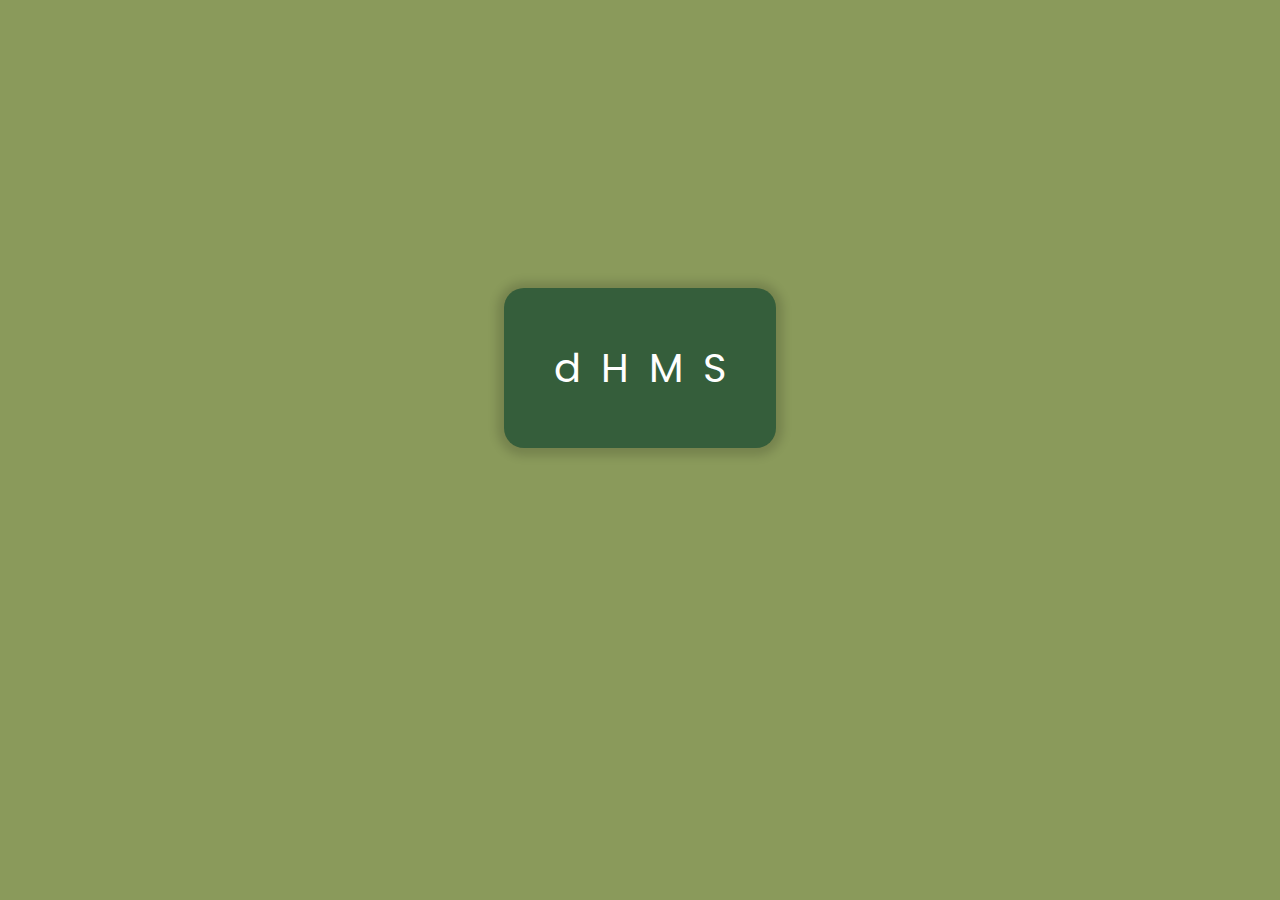
==== countdown/index.html @ 6967cb08 "countdown timer JsProject v1" ====
<!DOCTYPE html>
<html lang="en">
  <head>
    <meta charset="UTF-8" />
    <meta name="viewport" content="width=device-width, initial-scale=1.0" />
    <title>Countdown Timer</title>
    <link rel="preconnect" href="https://fonts.googleapis.com" />
    <link rel="preconnect" href="https://fonts.gstatic.com" crossorigin />
    <link
      href="https://fonts.googleapis.com/css2?family=Poppins:ital,wght@0,100;0,200;0,300;0,400;0,500;0,600;0,700;0,800;0,900;1,100;1,200;1,300;1,400;1,500;1,600;1,700;1,800;1,900&display=swap"
      rel="stylesheet"
    />
    <link rel="stylesheet" href="style.css" />
  </head>
  <body>
    <div class="countdown">
      <div>
        <span class="days"></span>
        <span class="timer-unit">d</span>
      </div>
      <div>
        <span class="hours"></span>
        <span class="timer-unit">H</span>
      </div>
      <div>
        <span class="minutes"></span>
        <span class="timer-unit">M</span>
      </div>
      <div>
        <span class="seconds"></span>
        <span class="timer-unit">S</span>
      </div>
    </div>
    <script src="script.js"></script>
  </body>
</html>
---- countdown/style.css ----
body {
  background-color: #8a9a5b;
  display: flex;
  justify-content: center;
  align-items: center;
  height: 80vh;
}
.countdown {
  background-color: #355e3b;
  color: #fff;
  padding: 50px;
  border-radius: 20px;
  display: flex;
  gap: 20px;
  font-size: 40px;
  font-family: "Poppins", sans-serif;
  box-shadow: 0px 1px 10px 7px rgba(0, 0, 0, 0.15);
}
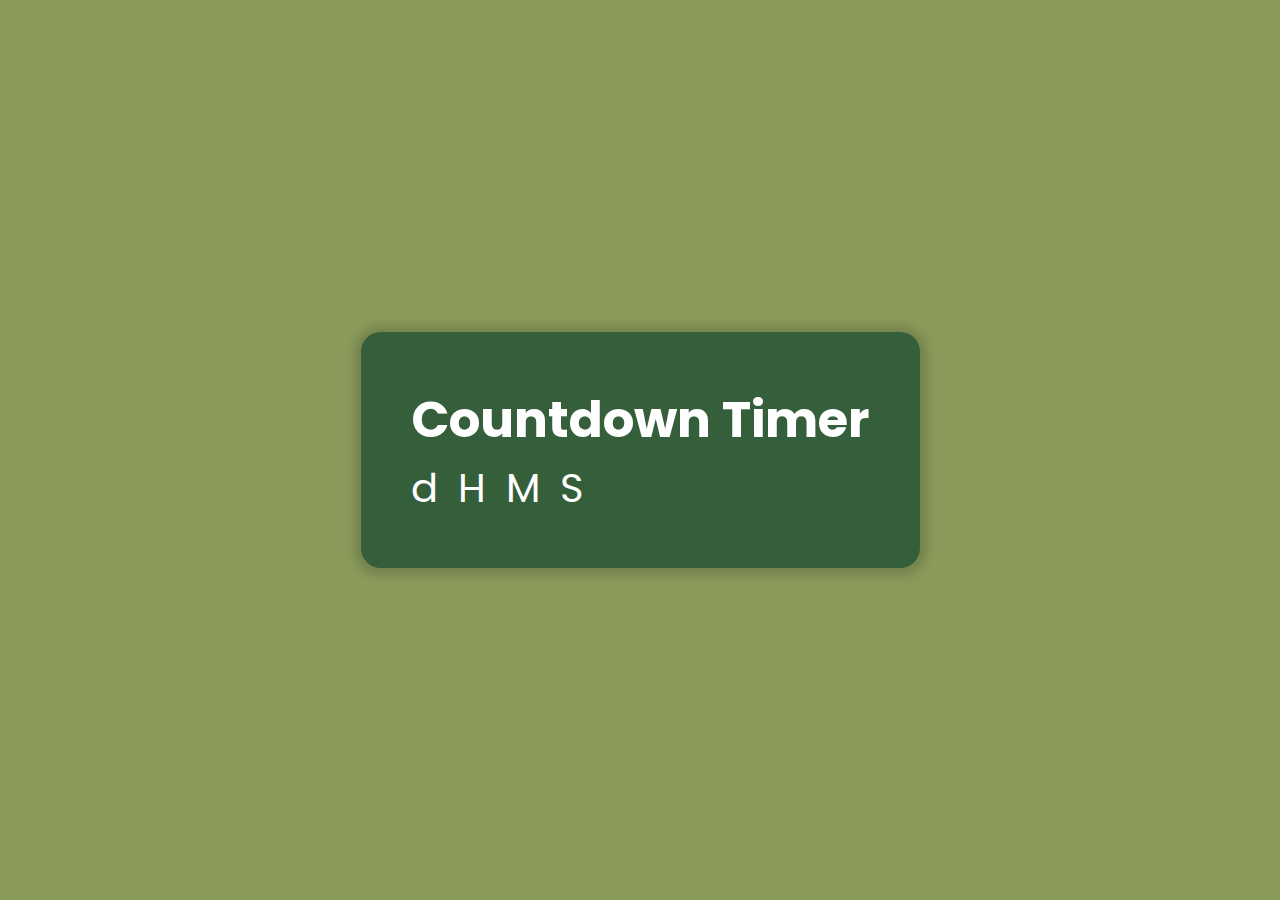
==== commit 967bf941: "countdown timer JsProject final version" ====
--- a/countdown/index.html
+++ b/countdown/index.html
@@ -14,21 +14,24 @@
   </head>
   <body>
     <div class="countdown">
-      <div>
-        <span class="days"></span>
-        <span class="timer-unit">d</span>
-      </div>
-      <div>
-        <span class="hours"></span>
-        <span class="timer-unit">H</span>
-      </div>
-      <div>
-        <span class="minutes"></span>
-        <span class="timer-unit">M</span>
-      </div>
-      <div>
-        <span class="seconds"></span>
-        <span class="timer-unit">S</span>
+      <h2>Countdown Timer</h2>
+      <div class="timer">
+        <div>
+          <span class="days"></span>
+          <span class="timer-unit">d</span>
+        </div>
+        <div>
+          <span class="hours"></span>
+          <span class="timer-unit">H</span>
+        </div>
+        <div>
+          <span class="minutes"></span>
+          <span class="timer-unit">M</span>
+        </div>
+        <div>
+          <span class="seconds"></span>
+          <span class="timer-unit">S</span>
+        </div>
       </div>
     </div>
     <script src="script.js"></script>
--- a/countdown/style.css
+++ b/countdown/style.css
@@ -1,18 +1,29 @@
+* {
+  padding: 0;
+  margin: 0;
+}
 body {
   background-color: #8a9a5b;
   display: flex;
   justify-content: center;
   align-items: center;
-  height: 80vh;
+  height: 100vh;
+}
+h2 {
+  font-size: 50px;
+  font-family: "Poppins", sans-serif;
+  text-align: center;
 }
 .countdown {
   background-color: #355e3b;
   color: #fff;
   padding: 50px;
   border-radius: 20px;
-  display: flex;
-  gap: 20px;
   font-size: 40px;
   font-family: "Poppins", sans-serif;
   box-shadow: 0px 1px 10px 7px rgba(0, 0, 0, 0.15);
 }
+.timer {
+  display: flex;
+  gap: 20px;
+}
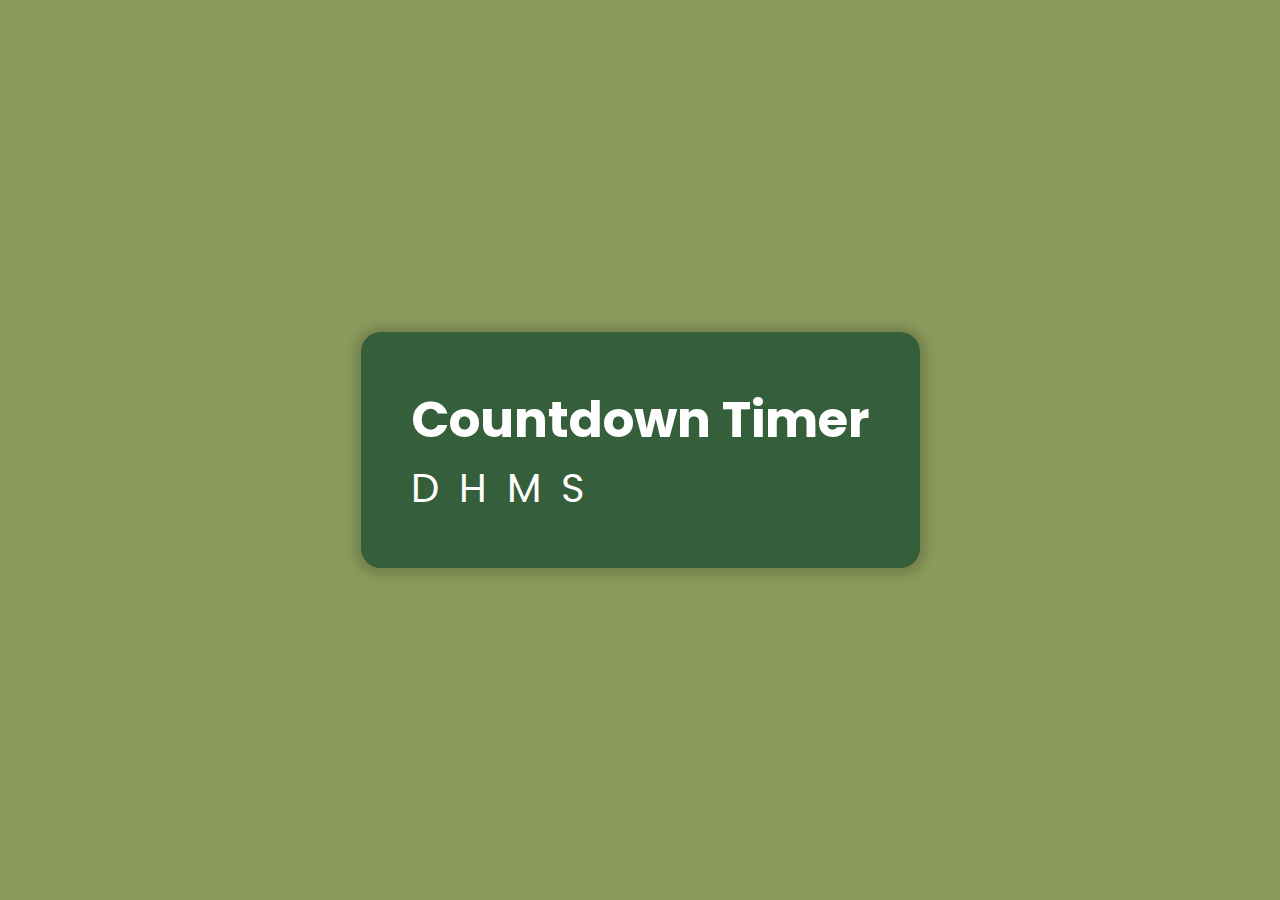
==== commit e9bd88e1: "countdown timer JsProject final version" ====
--- a/countdown/index.html
+++ b/countdown/index.html
@@ -18,7 +18,7 @@
       <div class="timer">
         <div>
           <span class="days"></span>
-          <span class="timer-unit">d</span>
+          <span class="timer-unit">D</span>
         </div>
         <div>
           <span class="hours"></span>
